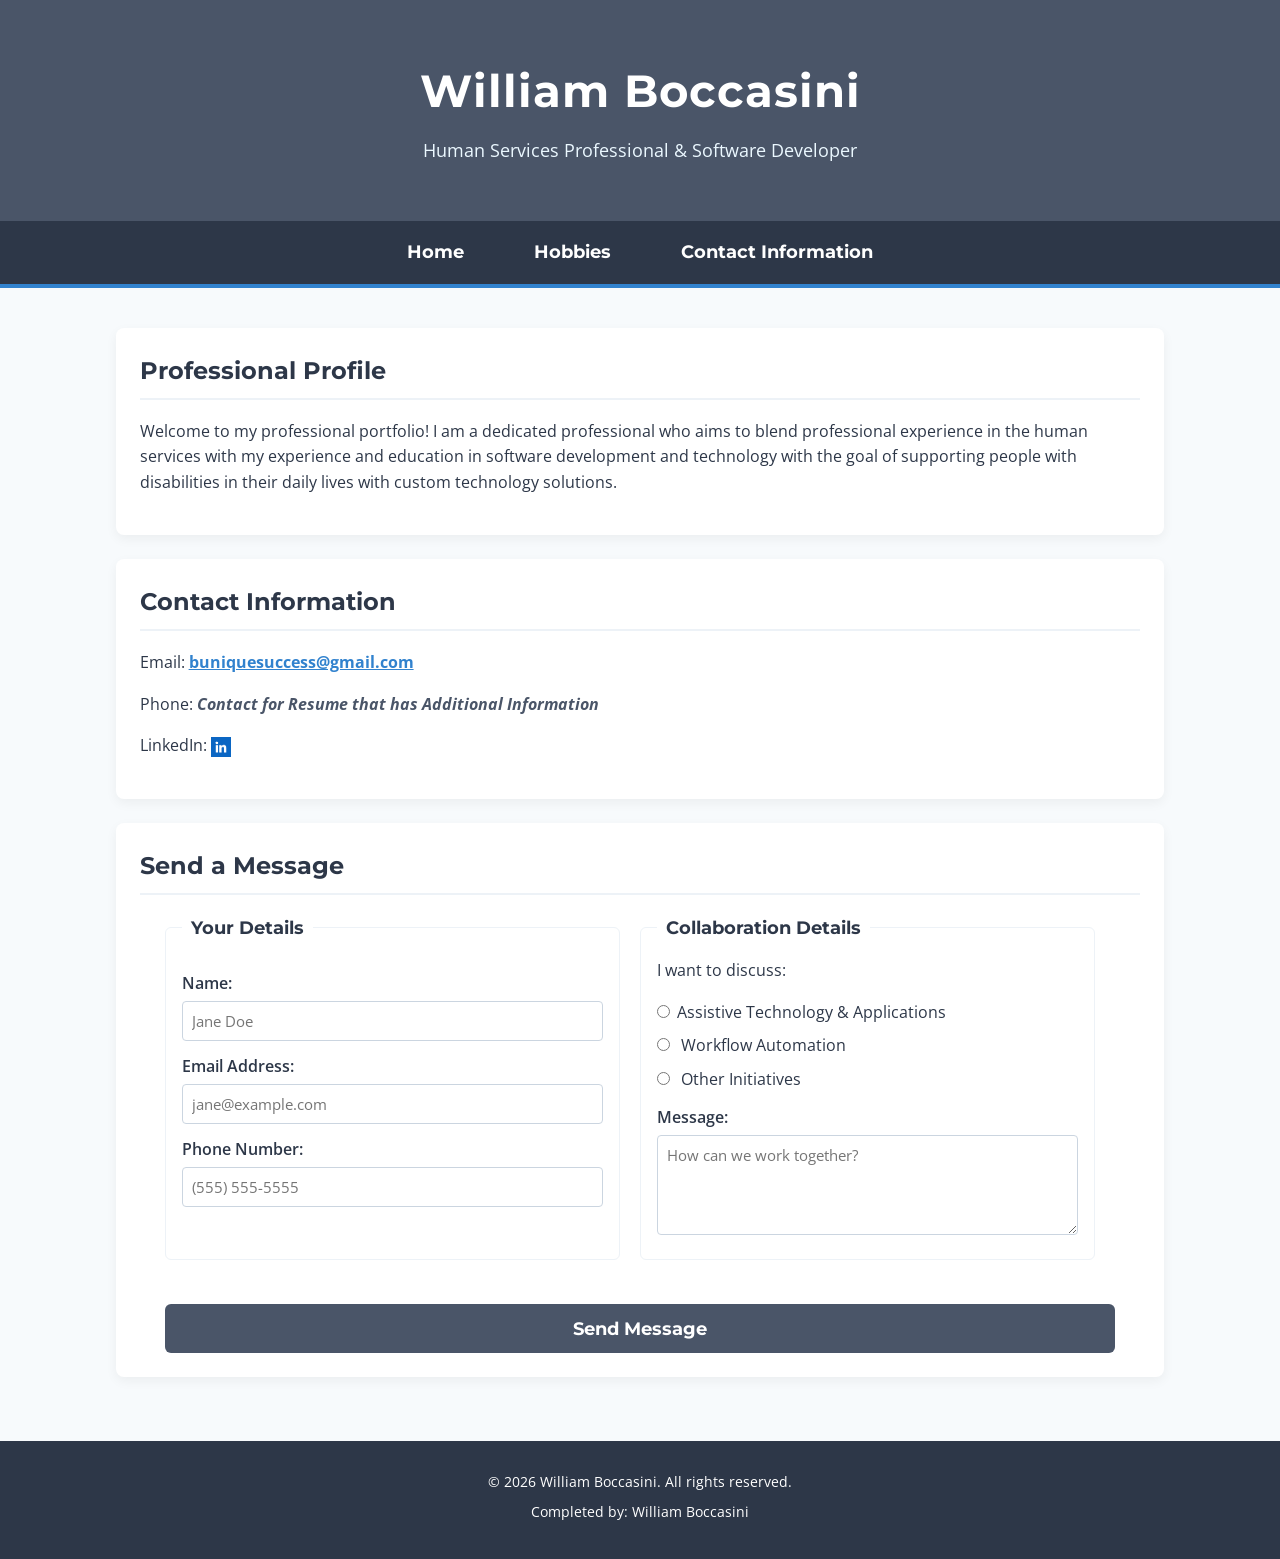
==== Personal Portfolio Website/contact.html @ 0ac8cce1 "Initial commit for professional portfolio project" ====
<!DOCTYPE html>
<!--
    Student Name: William Boccasini
    File Name: Contact.html
    Date: 6/29/26
-->
<html lang="en">
    <head>
        <meta charset="utf-8">
        <meta name="viewport" content="width=device-width, initial-scale=1.0">
        <title>Personal Portfolio: William Boccasini</title>
        <link rel="preconnect" href="https://fonts.googleapis.com">
        <link rel="preconnect" href="https://fonts.gstatic.com" crossorigin>
        <link href="https://fonts.googleapis.com/css2?family=Montserrat:wght@600;700&family=Open+Sans:ital,wght@0,400;0,600;1,400&display=swap" rel="stylesheet">
        <link rel="stylesheet" href="portfolioCSS.css">
    </head>


    <body>
        <header>
            <h1>William Boccasini</h1>
            <h2>Human Services Professional &amp; Software Developer</h2>
        </header>

        <nav>
            <ul>
                <li><a href="index.html">Home</a></li>
                <li><a href="hobbies.html">Hobbies</a></li>
                <li><a href="contact.html">Contact Information</a></li>
            </ul>
        </nav>

        <main>
            <section>
                <h2>Professional Profile</h2>
                <p>Welcome to my professional portfolio! I am a dedicated professional who aims to blend professional experience in the human services with my experience and education in software development and technology with the goal of supporting people with disabilities in their daily lives with custom technology solutions.</p>
            </section>

            <section>
                <h2>Contact Information</h2>
                <p>Email: <a class="text-link" href="mailto:billybocc@gmail.com">buniquesuccess@gmail.com</a></p>
                <p>Phone: <span class="accent-text">Contact for Resume that has Additional Information</span></p>
                <p>LinkedIn: 
                    <a href="https://www.linkedin.com/in/william-miller-boccasini-80a2b111a" target="_blank">
                        <img src="Linked_In_Image.png" alt="LinkedIn Logo" class="linkedin-icon">
                    </a>
                </p>
            </section>

            <section>
                <h2>Send a Message</h2>
                <form class="form-grid">
                    <fieldset>
                        <legend>Your Details</legend>

                        <label for="fullName">Name:</label>
                        <input type="text" id="fullName" name="fullName" placeholder="Jane Doe">

                        <label for="userEmail">Email Address:</label>
                        <input type="email" id="userEmail" name="userEmail" placeholder="jane@example.com">

                        <label for="userPhone">Phone Number:</label>
                        <input type="tel" id="userPhone" name="userPhone" placeholder="(555) 555-5555">
                    </fieldset>

                    <fieldset>
                        <legend>Collaboration Details</legend>
                        <p>I want to discuss:</p>

                        <label for="optAssistive" class="radio-label">
                            <input type="radio" id="optAssistive" name="projectType" value="Assistive Apps">Assistive Technology &amp; Applications
                        </label>

                        <label for="optData" class="radio-label">
                            <input type="radio" id="optData" name="projectType" value="Data Automation"> Workflow Automation
                        </label>
                        
                        <label for="optOther" class="radio-label">
                            <input type="radio" id="optOther" name="projectType" value="General Inquiry"> Other Initiatives
                        </label>

                        <label for="msgText">Message:</label>
                        <textarea id="msgText" name="msgText" rows="4" placeholder="How can we work together?"></textarea>
                    </fieldset>

                    <div class="form-submit-row">
                        <input type="submit" value="Send Message" class="btn">
                    </div>
                </form>
            </section>
        </main>

        <footer>
            <p>&copy; 2026 William Boccasini. All rights reserved.</p>
            <p>Completed by: William Boccasini</p>
        </footer>
    </body>
</html>
---- Personal Portfolio Website/portfolioCSS.css ----
/* William Boccasini
    File: PortfolioCSS.css
    Date: 7/2/26
*/

body, header, nav, main, footer, section, div, img, video, audio, h1, h2, h3, ul, li, p, table, caption, tr, th, td, form, fieldset, legend, label, input, textarea {
    margin: 0;
    padding: 0;
    border: 0;
}

/*Global box sizing*/
* {
    box-sizing: border-box;
}

body {
    background-color: #f7fafc;
    font-family: 'Open Sans', 'Arial', serif;
    color: #2d3748;
    line-height: 1.6;
}

img, video {
    max-width: 100%;
    display: block;
    height: auto;
    border-radius: 6px;
    margin: 1em auto;
}

video {
    box-shadow: 0 4px 6px rgba(0, 0, 0, 0.1);
}

:root {
    --cue-bg: rgba(74, 85, 104, 0.9);
    --cue-color: #ffffff;
}

.caption-controls {
    background-color: #eef2f5;
    border: 1px solid #002147;
    border-radius: 6px;
    padding: 1em;
    margin: 1.5em 0 0.5em 0;
    display: flex;
    flex-wrap: wrap;
    gap: 1.5em;
    align-items: center;
}

.sample-text-box {
    background-color: #ebf8ff;
    border-left: 5px solid #3182ce;
    padding: 1.25em;
    border-radius: 4px;
    margin: 1.5em 0;
}

.highlight-popup {
    position: absolute;
    background-color: #ffffff;
    border: 1px solid #cbd5e0;
    box-shadow: 0 4px 10px rgba(0, 0, 0, 0.15);
    padding: 8px 12px;
    border-radius: 6px;
    z-index: 1000;
    font-size: 0.85em;
    font-family: 'Open Sans', sans-serif;
}

.highlight-popup a {
    color: #3182ce;
    text-decoration: none;
    font-weight: bold;
}

.highlight-popup a:hover {
    text-decoration: underline;
}

.caption-controls {
    background-color: #edf2f7;
    border: 1px solid #4a5568;
    border-radius: 6px;
    padding: 1em;
    margin: 1.5em 0 0.5em 0;
    display: flex;
    flex-wrap: wrap;
    gap: 1.5em;
    align-items: center;
}

.caption-controls h4 {
    font-family: 'Montserrat', sans-serif;
    color: #2d3748;
    margin: 0;
    flex-basis: 100%;
}

.control-group {
    display: flex;
    align-items: center;
    gap: 0.5em;
}

.control-group label {
    font-family: 'Open Sans', sans-serif;
    font-weight: 600;
    font-size: 0.9em;
}

.control-group select {
    padding: 4px 8px;
    font-family: 'Open Sans', sans-serif;
    border: 1px solid #4a5568;
    border-radius: 4px;
}

video::cue {
    background-color: var(--cue-bg, rgba(--cue-bg));
    color: var(--cue-color);
    font-family: 'Open Sans', 'Arial', sans-serif;
    font-size: 1.1em;
    padding: 4px 8px;
    border-radius: 4px;
}

/* taken out 6/29/26
audio {
    display: block;
    width: 100%;
    max-width: 400px;
    margin: 1em auto;
}
*/

header {
    background-color: #4a5568;
    color: #ffffff;
    text-align: center;
    padding: 2.5em 5%;
}

header h1 {
    font-family: 'Montserrat', sans-serif;
    font-size: 2em;
    font-weight: bold;
    letter-spacing: 1px;
}

header h2 {
    font-size: 1.1em;
    font-weight: normal;
    color: #ebf8ff;
    margin-top: 0.5em;
}

nav {
    background-color: #2d3748;
    border-bottom: 4px solid #3182ce;
}

nav ul {
    list-style-type: none;
    text-align: center;
}

nav li {
    display: block;
    width: 100%;
    border-bottom: 1px solid rgba(255, 255, 255, 0.05);
}

nav li a {
    display: block;
    color: #ffffff;
    padding: 1em 0;
    text-decoration: none;
    font-family: 'Montserrat', sans-serif;
    font-weight: bold;
    font-size: 1.1em;
}

nav li a:hover {
    background-color: #4a5568;
    color: #ebf8ff;
}

main {
    padding: 1.5em 4%;
}

section, .hobby-card {
    background-color: #ffffff;
    border-radius: 8px;
    box-shadow: 0 4px 12px rgba(0, 0, 0, 0.05);
    margin-bottom: 1.5em;
    padding: 1.5em;
}

main h2 {
    font-family: 'Montserrat', sans-serif;
    color: #2d3748;
    font-size: 1.5em;
    margin-bottom: 0.8em;
    border-bottom: 2px solid #edf2f7;
    padding-bottom: 0.3em;
}

main h3 {
    font-family: 'Montserrat', sans-serif;
    color: #4a5568;
    font-size: 1.2em;
    margin-bottom: 0.5em;
}

main p {
    font-size: 1em;
    margin-bottom: 1em;
}

main ul {
    margin-left: 1.5em;
    margin-bottom: 1em;
}

main li {
    margin-bottom: 0.8em;
    font-size: 1em;
}

.hobby-item {
    margin-bottom: 1.5em;
    padding-bottom: 1em;
    border-bottom: 1px dashed #718096;
}

.accent-text {
    color: #4a5568;
    font-weight: bold;
    font-style: italic;
}

.text-link {
    color: #3182ce;
    text-decoration: underline;
    font-weight: bold;
}

.text-link:hover {
    color: #485568;
}

/*Visibility classes*/
.mobile-stack {
    display: block;
}

/*added 6/29/26*/
.desktop-matrix {
    display: none;
}

fieldset {
    margin-bottom: 1.5em;
    padding: 1em;
    border: 1px solid #edf2f7;
    border-radius: 6px;
}

fieldset legend {
    font-weight: bold;
    font-size: 1.1em;
    padding: 0 0.5em;
    font-family: 'Montserrat', sans-serif;
}

label {
    display: block;
    margin-top: 0.8em;
    font-weight: 600;
}

input[type="text"],
input[type="email"],
input[type="tel"],
textarea {
    width: 100%;
    padding: 0.6em;
    margin-top: 0.3em;
    border: 1px solid #cbd5e0;
    border-radius: 4px;
    font-family: 'Open Sans', sans-serif;
    font-size: 0.95em;
}

.radio-label {
    display: block;
    font-weight: normal;
    margin-top: 0.5em;
    cursor: pointer;
}

input[type="radio"] {
    margin-right: 0.5em;
}

form .btn {
    display: block;
    width: 100%;
    padding: 0.8em;
    background-color: #4a5568;
    color: #ffffff;
    font-size: 1.1em;
    font-family: 'Montserrat', sans-serif;
    font-weight: bold;
    border-radius: 6px;
    cursor: pointer;
    transition: background color 0.2s ease;
}

form .btn:hover {
    background-color: #3182ce;
}

.linkedin-icon {
    /*cleaning up Linkedin capability*/
    display: inline;
    vertical-align: middle;
    width: 20px;
    height: 20px;
    margin: 0;
    border-radius: 0;
}

.desktop-only {
    display: none;
}

footer {
    background-color: #2d3748;
    color: #ffffff;
    text-align: center;
    padding: 2em 5%;
    font-size: 0.9em;
}

footer p {
    margin-bottom: 0.5em;
}

footer a {
    color: #ebf8ff;
    text-decoration: none;
}

footer a:hover {
    text-decoration: underline;
    color: #ffffff;
}

/*for tablets*/
@media screen and (min-width: 768px) {
    header {
        padding: 3.5em 5%;
    }

    header h1 {
        font-size: 2.8em;
    }

    nav ul {
        display: flex;
        justify-content: center;
    }

    nav li {
        width: auto;
        border-bottom: none;
    }

    nav li a {
        padding: 1em 2em;
    }

    .portfolio-grid {
        display: grid;
        grid-template-columns: repeat(2, 1fr);
        gap: 1.5em;
    }

    form {
        max-width: 80%;
        margin: 0 auto;
    }
}

/*for desktops*/
@media screen and (min-width: 1024px) {
    main {
        max-width: 1100px;
        margin: 0 auto;
        padding: 2.5em 2%;
    }

    .portfolio-grid {
        grid-template-columns: repeat(3, 1fr);
    }

    nav li a:focus {
        background-color: #3182ce;
        color: #ffffff;
        outline: none;
    }

    .text-link:active {
        color: #3182ce;
    }

    .desktop-only {
        display: block;
        margin-top: 1em;
        padding: 1em;
        background-color: #edf2f7;
        border-left: 4px solid #3182ce;
        border-radius: 4px;
    }

    /*Matrix rule inversion*/
    .mobile-stack {
        display: none;
    }

    .desktop-matrix {
        display: block;
        margin: 1.5em 0;
    }

    table {
        width: 100%;
        border-collapse: collapse;
        border: 1px solid #edf2f7;
    }

    caption {
        font-family: 'Montserrat', sans-serif;
        font-size: 1.2em;
        font-weight: bold;
        color: #2d3748;
        text-align: left;
        padding-bottom: 0.5 em;
    }

    th, td {
        padding: 1em;
        text-align: left;
        border-bottom: 1px solid #e9ecef;
    }

    th {
        background-color: #4a5568;
        color: #ffffff;
        font-family: 'Montserrat', sans-serif;
        font-weight: bold;
    }

    tr:nth-child(even) {
        background-color: #f7fafc;
    }

    .form-grid {
        display: grid;
        grid-template-columns: 1fr 1fr;
        grid-gap: 20px;
        max-width: 950px;
        margin: 0 auto;
    }

    .form-submit-row {
        grid-column: 1 / span2;
    }
}
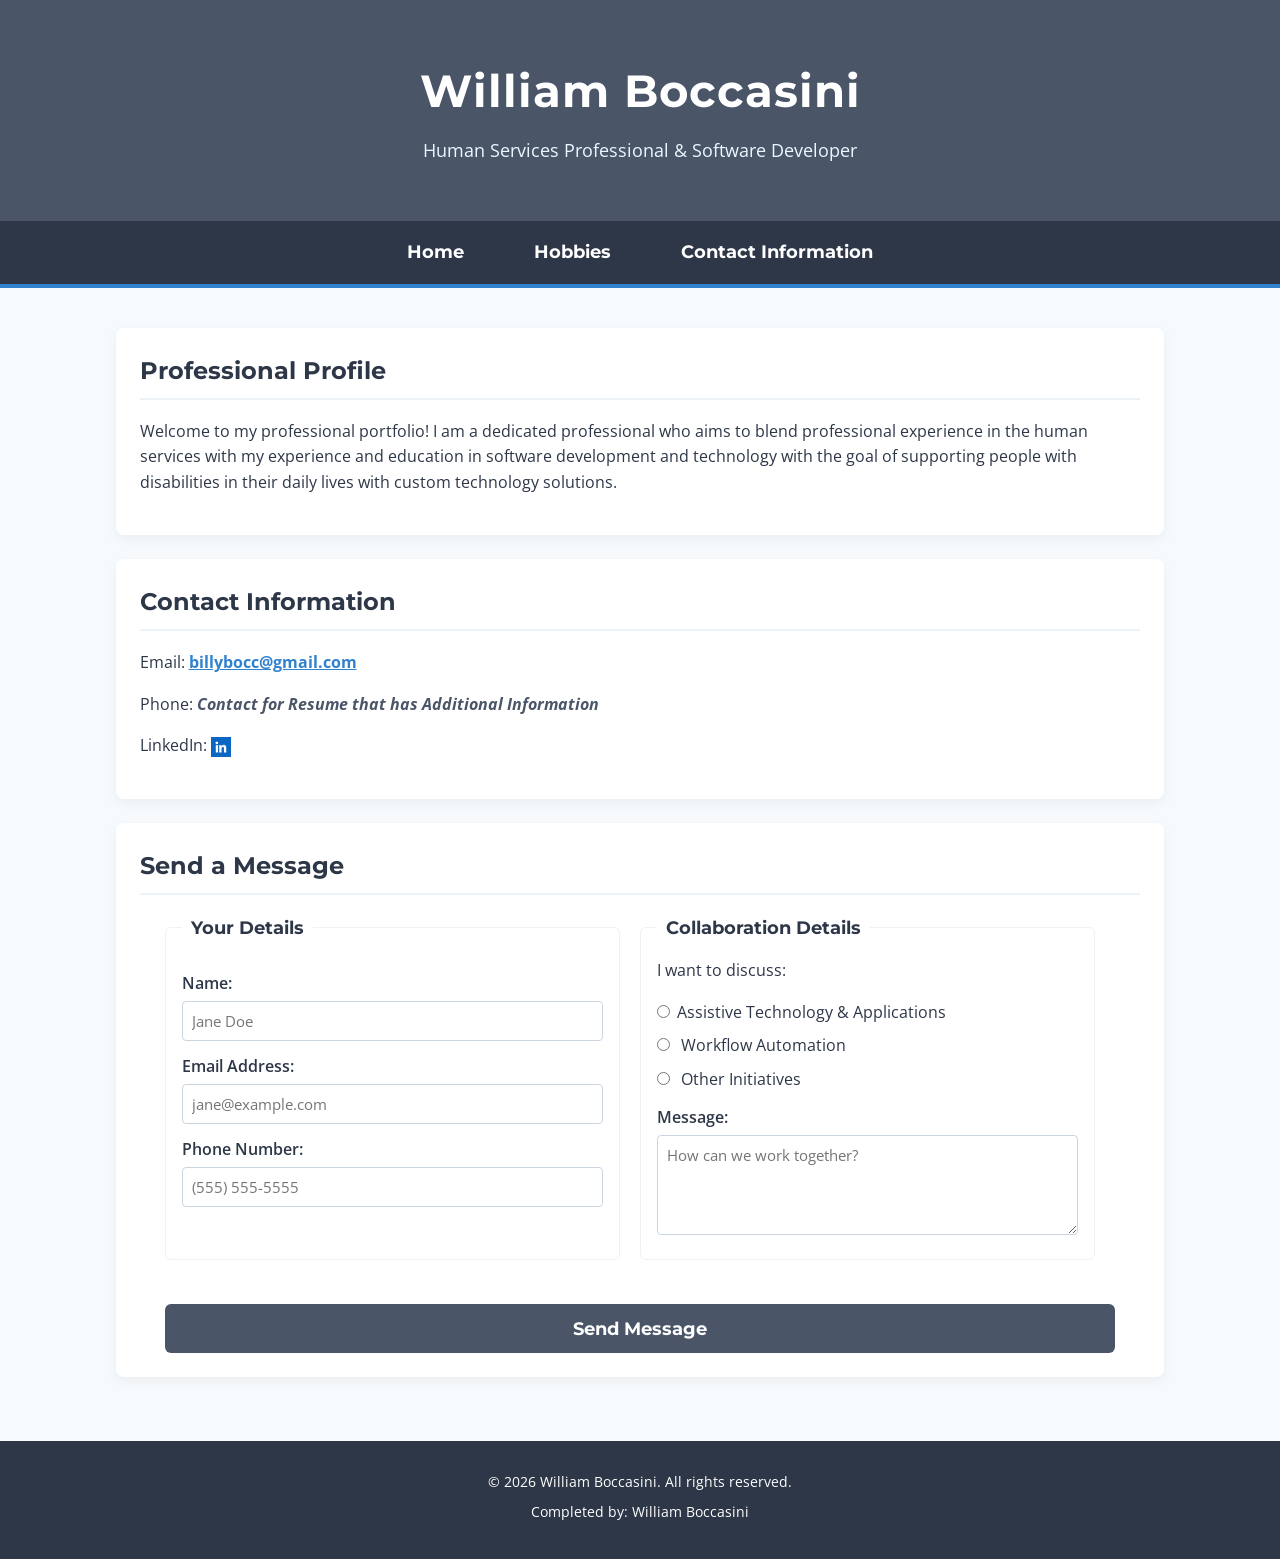
==== commit 9d4b474e: "Update: 10/28/26" ====
--- a/Personal Portfolio Website/contact.html
+++ b/Personal Portfolio Website/contact.html
@@ -38,7 +38,7 @@
 
             <section>
                 <h2>Contact Information</h2>
-                <p>Email: <a class="text-link" href="mailto:billybocc@gmail.com">buniquesuccess@gmail.com</a></p>
+                <p>Email: <a class="text-link" href="mailto:billybocc@gmail.com">billybocc@gmail.com</a></p>
                 <p>Phone: <span class="accent-text">Contact for Resume that has Additional Information</span></p>
                 <p>LinkedIn: 
                     <a href="https://www.linkedin.com/in/william-miller-boccasini-80a2b111a" target="_blank">
